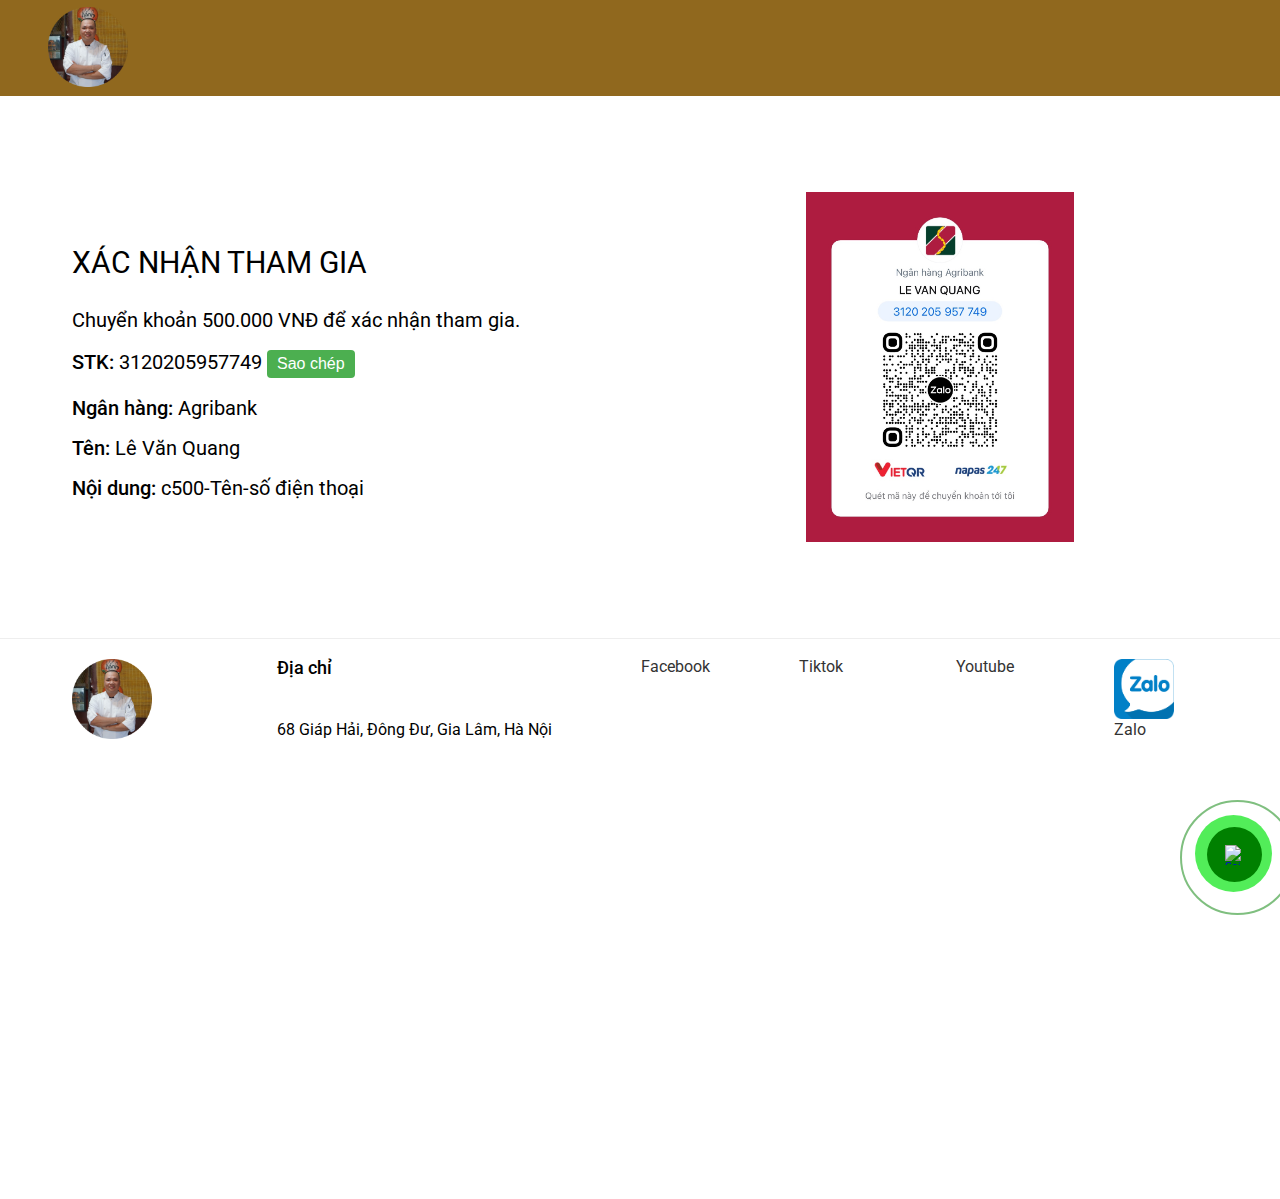
==== money.html @ f0fcfdde "first commit" ====
<!DOCTYPE html>
<html lang="en">
  <head>
    <meta charset="UTF-8" />
    <meta http-equiv="X-UA-Compatible" content="IE=edge" />
    <meta name="description" content="Dạy Phở Quang Béo" />

    <!-- Always include this line of code!!! -->
    <meta name="viewport" content="width=device-width, initial-scale=1.0" />

    <link rel="icon" href="img/logo-beo.jpg" />
    <link rel="apple-touch-icon" href="img/apple-touch-icon.png" />
    <link rel="manifest" href="manifest.webmanifest" />
    <link rel="preconnect" href="https://fonts.gstatic.com" />
    <link
      href="https://fonts.googleapis.com/css2?family=Roboto:wght@400;500;600;700&display=swap"
      rel="stylesheet"
    />

    <link rel="stylesheet" href="css/general.css" />
    <link rel="stylesheet" href="css/style.css" />
    <link rel="stylesheet" href="css/queries.css" />

    <script
      type="module"
      src="https://unpkg.com/ionicons@5.4.0/dist/ionicons/ionicons.esm.js"
    ></script>
    <script
      nomodule=""
      src="https://unpkg.com/ionicons@5.4.0/dist/ionicons/ionicons.js"
    ></script>

    <script
      defer
      src="https://unpkg.com/smoothscroll-polyfill@0.4.4/dist/smoothscroll.min.js"
    ></script>
    <script defer src="js/script.js"></script>

    <title>Dạy Phở Quang Béo</title>
    <script>
      if (window.location.pathname === "/index.html") {
        window.location.replace("/");
      }
    </script>
  </head>
  <body>
    <header class="header">
      <a href="./index.html ">
        <img class="logo" alt="Omnifood logo" src="img/logo-beo.jpg" />
      </a>

      <nav class="main-nav"></nav>

      <button class="btn-mobile-nav">
        <ion-icon class="icon-mobile-nav" name="menu-outline"></ion-icon>
        <ion-icon class="icon-mobile-nav" name="close-outline"></ion-icon>
      </button>
    </header>

    <main>
      <section class="section-how" id="how">
        <div class="container">
          <!-- <span class="subheading">How it works</span> -->
          <!-- <h2 class="heading-secondary">Tham gia nhóm Zalo</h2> -->
        </div>

        <div class="container grid grid--2-cols grid--center-v">
          <!-- STEP 01 -->
          <div class="step-text-box">
            <ul>
              <p class="step-description">XÁC NHẬN THAM GIA</p>
              <p style="font-size: 20px; margin-top: 20px; margin-bottom: 20px">
                Chuyển khoản 500.000 VNĐ để xác nhận tham gia.
              </p>
              <span style="font-size: 20px">
                <strong>STK: </strong>3120205957749
              </span>
              <button class="copy-button" onclick="copyNumber()">
                Sao chép
              </button>

              <p style="font-size: 20px; margin-top: 20px">
                <strong>Ngân hàng: </strong>Agribank
              </p>
              <p style="font-size: 20px; margin-top: 20px">
                <strong>Tên: </strong>Lê Văn Quang
              </p>
              <p style="font-size: 20px; margin-top: 20px">
                <strong>Nội dung: </strong> c500-Tên-số điện thoại
              </p>
            </ul>
          </div>

          <div class="step-img-box">
            <img
              src="./img/qrcode.jpg"
              class="step-img"
              alt="iPhone app
            preferences selection screen"
            />
          </div>
        </div>
      </section>
    </main>

    <footer class="footer">
      <!-- <p class="research">TÌM HIỂU THÊM VỀ TÔI</p> -->
      <div class="container grid grid--footer">
        <div class="logo-col">
          <a href="#" class="footer-logo">
            <img class="logo" alt="Omnifood logo" src="img/logo-beo.jpg" />
          </a>
          <p class="copyright"></p>
        </div>

        <div class="address-col">
          <p class="footer-heading">Địa chỉ</p>
          <address class="contacts">
            <p class="address">68 Giáp Hải, Đông Đư, Gia Lâm, Hà Nội</p>
            <p>
              <iframe
                src="https://www.google.com/maps/embed?pb=!1m18!1m12!1m3!1d3724.7826605747846!2d105.91107355070702!3d21.00134752100487!2m3!1f0!2f0!3f0!3m2!1i1024!2i768!4f13.1!3m3!1m2!1s0x3135aed29e7fa3db%3A0x2096e99f7d38b3fb!2zTmcuIDY4IMSQLiBHacOhcCBI4bqjaSwgxJDDtG5nIETGsCBUaMaw4bujbmcsIMSQw7RuZyBExrAsIEdpYSBMw6JtLCBIw6AgTuG7mWksIFZp4buHdCBOYW0!5e0!3m2!1svi!2s!4v1684552182256!5m2!1svi!2s"
                width="300"
                height="200"
                style="border: 0"
                allowfullscreen=""
                loading="lazy"
                referrerpolicy="no-referrer-when-downgrade"
              ></iframe>
            </p>
          </address>
        </div>

        <nav class="nav-col">
          <ul class="footer-nav">
            <li class="footer-nav-link-fb">
              <a
                class="footer-link"
                href="https://www.facebook.com/profile.php?id=100092564492890"
                ><ion-icon
                  class="social-icon-fb"
                  name="logo-facebook"
                ></ion-icon
              ></a>
              <a
                class="footer-link"
                href="https://www.facebook.com/profile.php?id=100092564492890"
                >Facebook</a
              >
            </li>
          </ul>
        </nav>

        <nav class="nav-col">
          <ul class="footer-nav">
            <li class="footer-nav-link-tt">
              <a
                class="footer-link"
                href="https://www.tiktok.com/@dayphoquangbeo"
                ><ion-icon class="social-icon-tt" name="logo-tiktok"></ion-icon
              ></a>
              <a
                class="footer-link"
                href="https://www.tiktok.com/@dayphoquangbeo"
                >Tiktok</a
              >
            </li>
          </ul>
        </nav>

        <nav class="nav-col">
          <ul class="footer-nav">
            <li class="footer-nav-link-yt">
              <a
                class="footer-link"
                href="https://www.youtube.com/channel/UC9mcPI8h4KRkciSzKOmLmoA"
                ><ion-icon class="social-icon-yt" name="logo-youtube"></ion-icon
              ></a>
              <a
                class="footer-link"
                href="https://www.youtube.com/channel/UC9mcPI8h4KRkciSzKOmLmoA"
                >Youtube
              </a>
            </li>
          </ul>
        </nav>

        <nav class="nav-col">
          <ul class="footer-nav">
            <li class="footer-nav-link-yt">
              <a class="footer-link" href="https://zalo.me/0328666822"
                ><img
                  src="./img/logos/logo-zalo.png"
                  class="social-icon-yt"
                  name="logo-zalo"
              /></a>
              <a class="footer-link" href="https://zalo.me/0328666822">Zalo </a>
            </li>
          </ul>
        </nav>
      </div>

      <div class="hotline-phone-ring-wrap">
        <div class="hotline-phone-ring">
          <div class="hotline-phone-ring-circle"></div>
          <div class="hotline-phone-ring-circle-fill"></div>
          <div class="hotline-phone-ring-img-circle">
            <a href="tel:0328666822" class="pps-btn-img">
              <img
                src="https://nguyenhung.net/wp-content/uploads/2019/05/icon-call-nh.png"
                alt="Gọi điện thoại"
                width="50"
              />
            </a>
          </div>
        </div>
      </div>
    </footer>
    <script>
      function copyNumber() {
        var numberToCopy = "3120205957749";

        // Tạo một phần tử input tạm thời để sao chép nội dung
        var tempInput = document.createElement("input");
        tempInput.setAttribute("value", numberToCopy);
        document.body.appendChild(tempInput);

        // Chọn và sao chép nội dung trong phần tử input
        tempInput.select();
        document.execCommand("copy");

        // Xóa phần tử input tạm thời
        document.body.removeChild(tempInput);

        // Thông báo cho người dùng biết số đã được sao chép
        alert("Đã sao chép số tài khoản");
      }
    </script>
  </body>
</html>
---- css/general.css ----
/*
--- 01 TYPOGRAPHY SYSTEM

- Font sizes (px)
10 / 12 / 14 / 16 / 18 / 20 / 24 / 30 / 36 / 44 / 52 / 62 / 74 / 86 / 98

- Font weights
Default: 400
Medium: 500
Semi-bold: 600
Bold: 700

- Line heights
Default: 1
Small: 1.05
Medium: 1.2
Paragraph default: 1.6
Large: 1.8

- Letter spacing
-0.5px
0.75px

--- 02 COLORS

- Primary: #950715
- Tints:
#a0202c
#68050f
#ffb600 yellow dam
#ffc800 yellow nhat

- Shades: 
#cf711f
#45260a

- Accents:
- Greys

#888
#767676 (lightest grey allowed on #fff)
#6f6f6f (lightest grey allowed on #fdf2e9)
#555
#333

--- 05 SHADOWS

0 2.4rem 4.8rem rgba(0, 0, 0, 0.075);

--- 06 BORDER-RADIUS

Default: 9px
Medium: 11px

--- 07 WHITESPACE

- Spacing system (px)
2 / 4 / 8 / 12 / 16 / 24 / 32 / 48 / 64 / 80 / 96 / 128
*/

* {
  padding: 0;
  margin: 0;
  box-sizing: border-box;
}

html {
  /* font-size: 10px; */

  /* 10px / 16px = 0.625 = 62.5% */
  /* Percentage of user's browser font-size setting */
  font-size: 62.5%;
  overflow-x: hidden;

  /* Does NOT work on Safari */
  /* scroll-behavior: smooth; */
}

body {
  font-family: "Roboto", sans-serif;
  line-height: 1;
  font-weight: 400;
  /* color: #555; */

  /* Only works if there is nothing absolutely positioned in relation to body */
  overflow-x: hidden;
}

/**************************/
/* GENRAL REUSABLE COMPONENTS */
/**************************/

.container {
  /* 1140px */
  max-width: 120rem;
  padding: 0 3.2rem;
  margin: 0 auto;
}

.grid {
  display: grid;
  column-gap: 6.4rem;
  row-gap: 9.6rem;

  /* margin-bottom: 9.6rem; */
}

/* .grid:last-child {
  margin-bottom: 0;
} */

.grid:not(:last-child) {
  margin-bottom: 9.6rem;
}

.grid--2-cols {
  grid-template-columns: repeat(2, 1fr);
}

.grid--3-cols {
  grid-template-columns: repeat(3, 1fr);
}

.grid--4-cols {
  grid-template-columns: repeat(4, 1fr);
}

/* .grid--5-cols {
  grid-template-columns: repeat(5, 1fr);
} */

.grid--center-v {
  align-items: center;
}

.heading-primary {
  font-weight: 700;
  color: #fff;
  /* color: #45260a; */
  /* color: #343a40; */
  letter-spacing: -0.5px;
}

.heading-secondary,
.heading-tertiary {
  font-weight: 700;
  color: #333;
  /* color: #45260a; */
  /* color: #343a40; */
  letter-spacing: -0.5px;
}

.heading-primary {
  font-size: 5.2rem;
  line-height: 1.05;
  margin-bottom: 3.2rem;
}

.heading-secondary {
  font-size: 4.4rem;
  line-height: 1.2;
  margin-bottom: 9.6rem;
}

.heading-tertiary {
  font-size: 3rem;
  line-height: 1.2;
  margin-bottom: 3.2rem;
}

.subheading {
  display: block;
  font-size: 1.6rem;
  font-weight: 500;
  color: #cf711f;
  text-transform: uppercase;
  margin-bottom: 1.6rem;
  letter-spacing: 0.75px;
}

.btn,
.btn:link,
.btn:visited {
  display: inline-block;

  text-decoration: none;
  font-size: 2rem;
  font-weight: 600;
  padding: 1.6rem 3.2rem;
  border-radius: 9px;

  /* Only necessary for .btn */
  border: none;
  cursor: pointer;
  font-family: inherit;

  /* Put transition on original "state" */
  /* transition: background-color 0.3s; */
  transition: all 0.3s;
}

.btn--full:link,
.btn--full:visited {
  background-color: #ffb600;
  color: #fff;
}

.btn--full:hover,
.btn--full:active {
  background-color: #ffc800;
}

.btn--outline:link,
.btn--outline:visited {
  background-color: #fff;
  color: #555;
}

.btn--outline:hover,
.btn--outline:active {
  background-color: #fdf2e9;

  /* border: 3px solid #fff; */

  /* Trick to add border inside */
  box-shadow: inset 0 0 0 3px #fff;
}

.btn--form {
  background-color: #ffb600;
  color: #fdf2e9;
  align-self: end;
  padding: 1.2rem;
}

.btn--form:hover {
  background-color: #ffc800;
  color: #333;
}

.link:link,
.link:visited {
  display: inline-block;
  color: #e67e22;
  text-decoration: none;
  border-bottom: 1px solid currentColor;
  padding-bottom: 2px;
  transition: all 0.3s;
}

.link:hover,
.link:active {
  color: #cf711f;
  border-bottom: 1px solid transparent;
}

.list {
  list-style: none;
  display: flex;
  flex-direction: column;
  gap: 1.6rem;
}

.list-item {
  font-size: 1.8rem;
  display: flex;
  align-items: center;
  gap: 1.6rem;
  line-height: 1.2;
}

.list-icon {
  width: 3rem;
  height: 3rem;
  color: #e67e22;
}

*:focus {
  outline: none;
  /* outline: 4px dotted #e67e22; */
  /* outline-offset: 8px; */
  box-shadow: 0 0 0 0.8rem rgba(230, 125, 34, 0.5);
}

/* HELPER/SETTINGS CLASSES */
.margin-right-sm {
  margin-right: 1.6rem !important;
}

.margin-bottom-md {
  margin-bottom: 4.8rem !important;
}

.center-text {
  text-align: center;
}

strong {
  font-weight: 500;
}
---- css/style.css ----
/**************************/
/* HEADER */
/**************************/

.header {
  display: flex;
  justify-content: space-between;
  align-items: center;
  background-color: #90681e;

  /* Because we want header to be sticky later */
  height: 9.6rem;
  padding: 0 4.8rem;
  position: relative;
}

.logo {
  grid-area: icon;
  height: 8rem;
}

/**************************/
/* NAVIGATION */
/**************************/

.main-nav-list {
  list-style: none;
  display: flex;
  align-items: center;
  gap: 4.8rem;
}

.main-nav-link:link,
.main-nav-link:visited {
  display: inline-block;
  text-decoration: none;
  color: #fff;
  font-weight: 500;
  font-size: 1.8rem;
  transition: all 0.3s;
}

.main-nav-link:hover,
.main-nav-link:active {
  color: #ffb600;
}

.main-nav-link.nav-cta:link,
.main-nav-link.nav-cta:visited {
  padding: 1.2rem 2.4rem;
  border-radius: 9px;
  color: #fff;
}

/* MOBILE */
.btn-mobile-nav {
  border: none;
  background: none;
  cursor: pointer;

  display: none;
}

.icon-mobile-nav {
  height: 4.8rem;
  width: 4.8rem;
  color: #333;
}

.icon-mobile-nav[name="close-outline"] {
  display: none;
}

/* STICKY NAVIGATION */
.sticky .header {
  position: fixed;
  top: 0;
  bottom: 0;
  width: 100%;
  height: 8rem;
  padding-top: 0;
  padding-bottom: 0;
  background-color: #856017;
  z-index: 999;
  box-shadow: 0 1.2rem 3.2rem rgba(0, 0, 0, 0.03);
}

.sticky .section-hero {
  margin-top: 9.6rem;
}

/**************************/
/* HERO SECTION */
/**************************/

.section-hero {
  background-color: #856017;
  padding: 4.8rem 0 9.6rem 0;
}

.hero {
  max-width: 130rem;
  margin: 0 auto;
  padding: 0 3.2rem;
  display: grid;
  grid-template-columns: 1fr 1fr;
  gap: 9.6rem;
  align-items: center;
}

.hero-description {
  font-size: 2rem;
  line-height: 1.6;
  margin-bottom: 4.8rem;
}

.hero-description-fix {
  font-size: 2rem;
  line-height: 1.6;
  margin-bottom: 4.8rem;
  color: #fff;
}

.hero-img {
  width: 100%;
}

.delivered-meals {
  display: flex;
  align-items: center;
  gap: 1.6rem;
  margin-top: 8rem;
}

.delivered-imgs {
  display: flex;
}

.delivered-imgs img {
  height: 4.8rem;
  width: 4.8rem;
  border-radius: 50%;
  margin-right: -1.6rem;
  border: 3px solid #fdf2e9;
}

.delivered-imgs img:last-child {
  margin: 0;
}

.delivered-text {
  font-size: 1.8rem;
  font-weight: 600;
}

.delivered-text span {
  color: #cf711f;
  font-weight: 700;
}

/**************************/
/* FEATURED IN SECTION */
/**************************/

.section-featured {
  padding: 4.8rem 0 3.2rem 0;
}

.heading-featured-in {
  font-size: 1.4rem;
  text-transform: uppercase;
  letter-spacing: 0.75px;
  font-weight: 500;
  text-align: center;
  margin-bottom: 2.4rem;
  color: #888;
}

.logos {
  display: flex;
  justify-content: space-around;
}

.logos img {
  height: 3.2rem;
  filter: brightness(0);
  opacity: 50%;
}

/**************************/
/* HOW IT WORKS SECTION */
/**************************/

.section-how {
  padding: 9.6rem 0;
}

.step-number {
  font-size: 8.6rem;
  font-weight: 600;
  color: #ddd;
  margin-bottom: 1.2rem;
}

.step-description {
  font-size: 3rem;
  line-height: 1.8;
}

.description-secondary {
  margin-bottom: 10rem;
}

.step-img-box {
  position: relative;

  display: flex;
  align-items: center;
  justify-content: center;
}

/* .step-img-box::before,
.step-img-box::after {
  content: "";
  display: block;
  border-radius: 50%;
  position: absolute;
  top: 50%;
  left: 50%;
  transform: translate(-50%, -50%);
} */

.step-img-box::after {
  width: 45%;
  padding-bottom: 45%;
  background-color: #fae5d3;
}

.step-img {
  width: 50%;
  z-index: 10;
}

/**************************/
/* MEALS SECTION */
/**************************/

.section-meals {
  padding: 9.6rem 0;
}

.meal {
  box-shadow: 0 2.4rem 4.8rem rgba(0, 0, 0, 0.075);
  border-radius: 11px;
  overflow: hidden;
  transition: all 0.4s;
}

.meal:hover {
  transform: translateY(-1.2rem);
  box-shadow: 0 3.2rem 6.4rem rgba(0, 0, 0, 0.06);
}

.meal-content {
  padding: 3.2rem 4.8rem 4.8rem 4.8rem;
}

.meal-tags {
  margin-bottom: 1.2rem;
  display: flex;
  gap: 0.4rem;
}

.tag {
  display: inline-block;
  padding: 0.4rem 0.8rem;
  font-size: 1.2rem;
  text-transform: uppercase;
  color: #333;
  border-radius: 100px;
  font-weight: 600;
}

.tag--vegetarian {
  background-color: #51cf66;
}
.tag--vegan {
  background-color: #94d82d;
}
.tag--paleo {
  background-color: #ffd43b;
}

.meal-title {
  font-size: 2.4rem;
  color: #333;
  font-weight: 600;
  margin-bottom: 3.2rem;
}

.meal-attributes {
  list-style: none;
  display: flex;
  flex-direction: column;
  gap: 2rem;
}

.meal-attribute {
  font-size: 1.8rem;
  display: flex;
  align-items: center;
  gap: 1.6rem;
}

.meal-icon {
  height: 2.4rem;
  width: 2.4rem;
  color: #e67e22;
}

.meal-img {
  width: 100%;
}

.all-recipes {
  text-align: center;
  font-size: 1.8rem;
}

/**************************/
/* TESTIMONIALS SECTION */
/**************************/

.section-testimonials {
  background-color: #fdf2e9;
  display: grid;
  grid-template-columns: 55fr 45fr;
  align-items: center;
}

.testimonials-container {
  padding: 9.6rem;
}

.testimonials {
  display: grid;
  grid-template-columns: 1fr 1fr;
  row-gap: 4.8rem;
  column-gap: 8rem;
}

.testimonial-img {
  width: 6.4rem;
  border-radius: 50%;
  margin-bottom: 1.2rem;
}

.testimonial-text {
  font-size: 1.8rem;
  line-height: 1.8;
  margin-bottom: 1.6rem;
}

.testimonial-name {
  font-size: 1.6rem;
  color: #6f6f6f;
}

.gallery {
  display: grid;
  grid-template-columns: repeat(3, 1fr);
  gap: 1.6rem;
  padding: 1.6rem;
}

.gallery-item {
  overflow: hidden;
}

.gallery-item img {
  display: block;
  width: 100%;
  transition: all 0.4s;
}

.gallery-item img:hover {
  transform: scale(1.1);
}

/**************************/
/* MEALS SECTION */
/**************************/

.section-pricing {
  padding: 9.6rem 0;
}

.pricing-plan {
  border-radius: 11px;

  width: 75%;
}

.pricing-plan--starter {
  justify-self: end;
  border: 2px solid #fdf2e9;
  padding: 4.6rem;
}

.pricing-plan--complete {
  background-color: #fdf2e9;
  padding: 4.8rem;
  position: relative;
  overflow: hidden;
}

.pricing-plan--complete::after {
  content: "Best value";
  position: absolute;
  top: 6%;
  right: -18%;

  text-transform: uppercase;
  font-size: 1.4rem;
  font-weight: 700;
  color: #333;
  background-color: #ffd43b;
  padding: 0.8rem 8rem;
  transform: rotate(45deg);
}

.plan-header {
  text-align: center;
  margin-bottom: 4.8rem;
}

.plan-name {
  color: #cf711f;
  font-weight: 600;
  font-size: 2rem;
  text-transform: uppercase;
  letter-spacing: 0.75;
  margin-bottom: 3.2rem;
}

.plan-price {
  font-size: 6.2rem;
  font-weight: 600;
  color: #333;
  margin-bottom: 1.6rem;
}

.plan-price span {
  font-size: 3rem;
  font-weight: 500;
  margin-right: 0.8rem;
}

.plan-text {
  font-size: 1.6rem;
  line-height: 1.6;
  color: #6f6f6f;
}

.plan-sing-up {
  text-align: center;
  margin-top: 4.8rem;
}

.plan-details {
  font-size: 1.6rem;
  line-height: 1.6;
  text-align: center;
}

.feature-icon {
  color: #e67e22;
  height: 3.2rem;
  width: 3.2rem;
  background-color: #fdf2e9;
  margin-bottom: 3.2rem;
  padding: 1.6rem;
  border-radius: 50%;
}

.feature-title {
  font-size: 2.4rem;
  color: #333;
  font-weight: 700;
  margin-bottom: 1.6rem;
}

.feature-text {
  font-size: 1.8rem;
  line-height: 1.8;
}

/**************************/
/* CTA SECTION */
/**************************/

.section-cta {
  /* top / right / bottom / left */
  /* padding: 9.6rem 0 12.8rem 0; */

  /* top / horizontal / left */
  padding: 4.8rem 0rem 4.8rem 0rem;
}

.cta {
  display: grid;
  /* 2/3 = 66.6% + 1/3 = 33.3% */
  grid-template-columns: 2fr 1fr;
  /* background-color: #e67e22; */
  box-shadow: 0 2.4rem 4.8rem rgba(0, 0, 0, 0.15);
  border-radius: 11px;

  background-image: linear-gradient(to right bottom, #90681e, #90681e);
  overflow: hidden;
}

.cta-text-box {
  padding: 4.8rem 6.4rem 6.4rem 6.4rem;
}

.cta .heading-secondary {
  /* color: #45260a; */
  color: #ffffff;
  margin-bottom: 3.2rem;
}

.cta-text {
  font-size: 1.8rem;
  line-height: 1.8;
  margin-bottom: 4.8rem;
}

.cta-img-box {
  background-image: url("../img/quangbeo01\ \(1\).jpg");
  background-size: cover;
  /* background-position: center; */
  background-position: center;
}

.cta-form {
  display: grid;
  grid-template-columns: 1fr 1fr;
  column-gap: 3.2rem;
  row-gap: 2.4rem;
}

.cta-form label {
  color: #fff;
  display: block;
  font-size: 1.6rem;
  font-weight: 500;
  margin-bottom: 1.2rem;
}

.cta-form input,
.cta-form select {
  width: 100%;
  padding: 1.2rem;
  font-size: 1.8rem;
  font-family: inherit;
  color: inherit;
  border: none;
  background-color: #fdf2e9;
  border-radius: 9px;
  box-shadow: 0 1px 2px rgba(0, 0, 0, 0.1);
}

.cta-form input::placeholder {
  color: #aaa;
}

.cta *:focus {
  outline: none;
  box-shadow: 0 0 0 0.8rem rgba(253, 242, 233, 0.5);
}

/**************************/
/* FOOTER */
/**************************/

.footer {
  padding: 2rem 0 12.8rem 0;
  border-top: 1px solid #eee;
}

.grid--footer {
  grid-template-columns: 1.5fr 1.5fr 1fr 1fr 1fr 1fr;
}

.logo-col {
  display: flex;
  flex-direction: column;
}

.footer-logo {
  display: block;
  margin-bottom: 3.2rem;
}

.social-links {
  list-style: none;
  display: flex;
  gap: 2.4rem;
}

.social-icon-tt {
  height: 6rem;
  width: 6rem;
  color: #000;
}

.social-icon-yt {
  height: 6rem;
  width: 6rem;
  color: #ff0000;
}

.social-icon-fb {
  height: 6rem;
  width: 6rem;
  color: #0d8af0;
}

.social-icon-phone {
  height: 6rem;
  width: 6rem;
  color: green;
}

.copyright {
  font-size: 1.4rem;
  line-height: 1.6;
  color: #767676;
  margin-top: auto;
}

.footer-heading {
  font-size: 1.8rem;
  font-weight: 500;
  margin-bottom: 4rem;
}

.contacts {
  font-style: normal;
  font-size: 1.6rem;
  line-height: 1.6;
}

.address {
  margin-bottom: 2.4rem;
}

.footer-nav {
  list-style: none;
  display: flex;
  flex-direction: column;
  gap: 2.4rem;
}

.footer-nav-link-fb,
.footer-nav-link-tt,
.footer-nav-link-yt {
  display: flex;
  flex-direction: column;
}

.footer-link:link,
.footer-link:visited {
  text-decoration: none;
  font-size: 1.6rem;
  color: #333;
  transition: all 0.3s;
}

.footer-link-fb:link,
.footer-link-fb:visited {
  text-decoration: none;
  font-size: 1.6rem;
  color: #0d8af0;
  transition: all 0.3s;
}

.footer-link:hover,
.footer-link:active {
  color: #555;
}

.research {
  text-align: right;
  margin-right: 20%;
  font-size: 3rem;
  margin-bottom: 2rem;
  color: #333;
}

.hotline-phone-ring-wrap {
  position: fixed;
  bottom: 0;
  right: 0;
  z-index: 999999;
}
.hotline-phone-ring {
  position: relative;
  visibility: visible;
  background-color: transparent;
  width: 110px;
  height: 110px;
  cursor: pointer;
  z-index: 11;
  -webkit-backface-visibility: hidden;
  -webkit-transform: translateZ(0);
  transition: visibility 0.5s;
  left: 0;
  bottom: 0;
  display: block;
}
.hotline-phone-ring-circle {
  width: 115px;
  height: 115px;
  top: 10px;
  left: 10px;
  position: absolute;
  background-color: transparent;
  border-radius: 100%;
  border: 2px solid green;
  -webkit-animation: phonering-alo-circle-anim 1.2s infinite ease-in-out;
  animation: phonering-alo-circle-anim 1.2s infinite ease-in-out;
  transition: all 0.5s;
  -webkit-transform-origin: 50% 50%;
  -ms-transform-origin: 50% 50%;
  transform-origin: 50% 50%;
  opacity: 0.5;
}
.hotline-phone-ring-circle-fill {
  width: 77px;
  height: 77px;
  top: 25px;
  left: 25px;
  position: absolute;
  background-color: rgba(8, 230, 19, 0.7);
  border-radius: 100%;
  border: 2px solid transparent;
  -webkit-animation: phonering-alo-circle-fill-anim 2.3s infinite ease-in-out;
  animation: phonering-alo-circle-fill-anim 2.3s infinite ease-in-out;
  transition: all 0.5s;
  -webkit-transform-origin: 50% 50%;
  -ms-transform-origin: 50% 50%;
  transform-origin: 50% 50%;
}
.hotline-phone-ring-img-circle {
  background-color: green;
  width: 55px;
  height: 55px;
  top: 37px;
  left: 37px;
  position: absolute;
  background-size: 20px;
  border-radius: 100%;
  border: 2px solid transparent;
  -webkit-animation: phonering-alo-circle-img-anim 1s infinite ease-in-out;
  animation: phonering-alo-circle-img-anim 1s infinite ease-in-out;
  -webkit-transform-origin: 50% 50%;
  -ms-transform-origin: 50% 50%;
  transform-origin: 50% 50%;
  display: -webkit-box;
  display: -webkit-flex;
  display: -ms-flexbox;
  display: flex;
  align-items: center;
  justify-content: center;
}
.hotline-phone-ring-img-circle .pps-btn-img {
  display: -webkit-box;
  display: -webkit-flex;
  display: -ms-flexbox;
  display: flex;
}
.hotline-phone-ring-img-circle .pps-btn-img img {
  width: 20px;
  height: 20px;
}
.hotline-bar {
  position: absolute;
  background: rgba(230, 8, 8, 0.75);
  height: 40px;
  width: 180px;
  line-height: 40px;
  border-radius: 3px;
  padding: 0 10px;
  background-size: 100%;
  cursor: pointer;
  transition: all 0.8s;
  -webkit-transition: all 0.8s;
  z-index: 9;
  box-shadow: 0 14px 28px rgba(0, 0, 0, 0.25), 0 10px 10px rgba(0, 0, 0, 0.1);
  border-radius: 50px !important;
  /* width: 175px !important; */
  left: 33px;
  bottom: 37px;
}
.hotline-bar > a {
  color: #fff;
  text-decoration: none;
  font-size: 15px;
  font-weight: bold;
  text-indent: 50px;
  display: block;
  letter-spacing: 1px;
  line-height: 40px;
  font-family: Arial;
}
.hotline-bar > a:hover,
.hotline-bar > a:active {
  color: #fff;
}
@-webkit-keyframes phonering-alo-circle-anim {
  0% {
    -webkit-transform: rotate(0) scale(0.5) skew(1deg);
    -webkit-opacity: 0.1;
  }
  30% {
    -webkit-transform: rotate(0) scale(0.7) skew(1deg);
    -webkit-opacity: 0.5;
  }
  100% {
    -webkit-transform: rotate(0) scale(1) skew(1deg);
    -webkit-opacity: 0.1;
  }
}
@-webkit-keyframes phonering-alo-circle-fill-anim {
  0% {
    -webkit-transform: rotate(0) scale(0.7) skew(1deg);
    opacity: 0.6;
  }
  50% {
    -webkit-transform: rotate(0) scale(1) skew(1deg);
    opacity: 0.6;
  }
  100% {
    -webkit-transform: rotate(0) scale(0.7) skew(1deg);
    opacity: 0.6;
  }
}
@-webkit-keyframes phonering-alo-circle-img-anim {
  0% {
    -webkit-transform: rotate(0) scale(1) skew(1deg);
  }
  10% {
    -webkit-transform: rotate(-25deg) scale(1) skew(1deg);
  }
  20% {
    -webkit-transform: rotate(25deg) scale(1) skew(1deg);
  }
  30% {
    -webkit-transform: rotate(-25deg) scale(1) skew(1deg);
  }
  40% {
    -webkit-transform: rotate(25deg) scale(1) skew(1deg);
  }
  50% {
    -webkit-transform: rotate(0) scale(1) skew(1deg);
  }
  100% {
    -webkit-transform: rotate(0) scale(1) skew(1deg);
  }
}
@media (max-width: 768px) {
  .hotline-bar {
    display: none;
  }
}

#loading-overlay {
  position: fixed;
  top: 0;
  left: 0;
  width: 100%;
  height: 100%;
  background-color: rgba(255, 255, 255, 0.8);
  z-index: 9999;
  display: flex;
  justify-content: center;
  align-items: center;
  visibility: hidden;
  opacity: 0;
  transition: visibility 0s, opacity 0.5s ease-in-out;
}

.loader {
  border: 4px solid #f3f3f3;
  border-top: 4px solid #3498db;
  border-radius: 50%;
  width: 40px;
  height: 40px;
  animation: spin 1s linear infinite;
}

@keyframes spin {
  0% {
    transform: rotate(0deg);
  }
  100% {
    transform: rotate(360deg);
  }
}

.copy-button {
  padding: 5px 10px;
  background-color: #4caf50;
  color: #fff;
  border: none;
  border-radius: 4px;
  cursor: pointer;
  font-size: 16px;
}

.copy-button:hover {
  background-color: #45a049;
}
---- css/queries.css ----
/* rem and em do NOT depend on html font-size in media queries! Instead, 1rem = 1em = 16px */

/**************************/
/* BELOW 1344px (Smaller desktops) */
/**************************/

@media (max-width: 84em) {
  .hero {
    max-width: 120rem;
  }

  .heading-primary {
    font-size: 4.4rem;
  }

  .gallery {
    grid-template-columns: repeat(2, 1fr);
  }
}

/**************************/
/* BELOW 1200px (Landscape Tablets) */
/**************************/

@media (max-width: 75em) {
  html {
    /* 9px / 16px  */
    font-size: 56.25%;
  }

  .grid {
    column-gap: 4.8rem;
    row-gap: 6.4rem;
  }

  .heading-secondary {
    font-size: 3.6rem;
  }

  .heading-tertiary {
    font-size: 2.4rem;
  }

  .header {
    padding: 0 3.2rem;
  }

  .main-nav-list {
    gap: 3.2rem;
  }

  .hero {
    gap: 4.8rem;
  }

  .testimonials-container {
    padding: 9.6rem 3.2rem;
  }
}

/**************************/
/* BELOW 944px (Tablets) */
/**************************/

@media (max-width: 59em) {
  html {
    /* 8px / 16px = 0.5 = 50% */
    font-size: 50%;
  }

  .hero {
    grid-template-columns: 1fr;
    padding: 0 8rem;
    gap: 6.4rem;
  }

  .hero-text-box,
  .hero-img-box {
    text-align: center;
  }

  .hero-img {
    width: 60%;
  }

  .delivered-meals {
    justify-content: center;
    margin-top: 3.2rem;
  }

  .logos img {
    height: 2.4rem;
  }

  .step-number {
    font-size: 7.4rem;
  }

  .meal-content {
    padding: 2.4rem 3.2rem 3.2rem 3.2rem;
  }

  .section-testimonials {
    grid-template-columns: 1fr;
  }

  .gallery {
    grid-template-columns: repeat(6, 1fr);
  }

  .cta {
    /* 3/5 = 60% + 2/5 = 40% */
    grid-template-columns: 3fr 2fr;
  }

  .cta-form {
    grid-template-columns: 1fr;
  }

  .btn--form {
    margin-top: 1.2rem;
  }

  /* MOBILE NAVIGATION */
  .btn-mobile-nav {
    display: block;
    z-index: 9999;
  }

  .main-nav {
    background-color: rgba(255, 255, 255, 0.9);
    -webkit-backdrop-filter: blur(5px);
    backdrop-filter: blur(10px);
    position: absolute;
    top: 0;
    left: 0;
    width: 100%;
    height: 100vh;
    transform: translateX(100%);

    display: flex;
    align-items: center;
    justify-content: center;
    transition: all 0.5s ease-in;

    /* Hide navigation */
    /* Allows NO transitions at all */
    /* display: none; */

    /* 1) Hide it visually */
    opacity: 0;

    /* 2) Make it unaccessible to mouse and keyboard */
    pointer-events: none;

    /* 3) Hide it from screen readers */
    visibility: hidden;
  }

  .nav-open .main-nav {
    opacity: 1;
    pointer-events: auto;
    visibility: visible;
    transform: translateX(0);
    z-index: 1;
  }

  .nav-open .icon-mobile-nav[name="close-outline"] {
    display: block;
  }

  .nav-open .icon-mobile-nav[name="menu-outline"] {
    display: none;
  }

  .main-nav-list {
    flex-direction: column;
    gap: 4.8rem;
  }

  .main-nav-link:link,
  .main-nav-link:visited {
    font-size: 3rem;
    color: #333;
  }
}

/**************************/
/* BELOW 704px (Smaller tablets) */
/**************************/

@media (max-width: 44em) {
  .grid--3-cols,
  .grid--4-cols {
    grid-template-columns: repeat(2, 1fr);
  }

  .diets {
    grid-column: 1 / -1;
    justify-self: center;
  }

  .heading-secondary {
    margin-bottom: 4.8rem;
  }

  .pricing-plan {
    width: 100%;
  }

  .grid--footer {
    grid-template-columns: repeat(8, 1fr);
  }

  .logo-col,
  .address-col {
    grid-column: span 3;
  }

  .nav-col {
    grid-row: 1;
    grid-column: span 2;
    margin-bottom: 3.2rem;
  }
}

/**************************/
/* BELOW 544px (Phones) */
/**************************/

@media (max-width: 34em) {
  .grid {
    row-gap: 4.8rem;
  }

  .grid--2-cols,
  .grid--3-cols,
  .grid--4-cols {
    grid-template-columns: 1fr;
  }

  .btn,
  .btn:link,
  .btn:visited {
    padding: 2.4rem 1.6rem;
  }

  .section-hero {
    padding: 2.4rem 0 6.4rem 0;
  }

  .hero {
    padding: 0 3.2rem;
  }

  .hero-img {
    width: 80%;
  }

  .logos img {
    height: 1.2rem;
  }

  .step-img-box:nth-child(2) {
    grid-row: 1;
  }

  .step-img-box:nth-child(6) {
    grid-row: 5;
  }

  .step-img-box {
    transform: translateY(2.4rem);
  }

  .testimonials {
    grid-template-columns: 1fr;
  }

  .gallery {
    grid-template-columns: repeat(4, 1fr);
    gap: 1.2rem;
  }

  .cta {
    grid-template-columns: 1fr;
  }

  .cta-text-box {
    padding: 3.2rem;
  }

  .cta-img-box {
    height: 32rem;
    grid-row: 1;
  }
}

/* 
- Font sizes (px)
10 / 12 / 14 / 16 / 18 / 20 / 24 / 30 / 36 / 44 / 52 / 62 / 74 / 86 / 98

- Spacing system (px)
2 / 4 / 8 / 12 / 16 / 24 / 32 / 48 / 64 / 80 / 96 / 128
*/

/**************************/
/* Fixing Safari flexbox gap */
/**************************/

.no-flexbox-gap .main-nav-list li:not(:last-child) {
  margin-right: 4.8rem;
}

.no-flexbox-gap .list-item:not(:last-child) {
  margin-bottom: 1.6rem;
}

.no-flexbox-gap .list-icon:not(:last-child) {
  margin-right: 1.6rem;
}

.no-flexbox-gap .delivered-faces {
  margin-right: 1.6rem;
}

.no-flexbox-gap .meal-attribute:not(:last-child) {
  margin-bottom: 2rem;
}

.no-flexbox-gap .meal-icon {
  margin-right: 1.6rem;
}

.no-flexbox-gap .footer-row div:not(:last-child) {
  margin-right: 6.4rem;
}

.no-flexbox-gap .social-links li:not(:last-child) {
  margin-right: 2.4rem;
}

.no-flexbox-gap .footer-nav li:not(:last-child) {
  margin-bottom: 2.4rem;
}

@media (max-width: 75em) {
  .no-flexbox-gap .main-nav-list li:not(:last-child) {
    margin-right: 3.2rem;
  }
}

@media (max-width: 59em) {
  .no-flexbox-gap .main-nav-list li:not(:last-child) {
    margin-right: 0;
    margin-bottom: 4.8rem;
  }
}
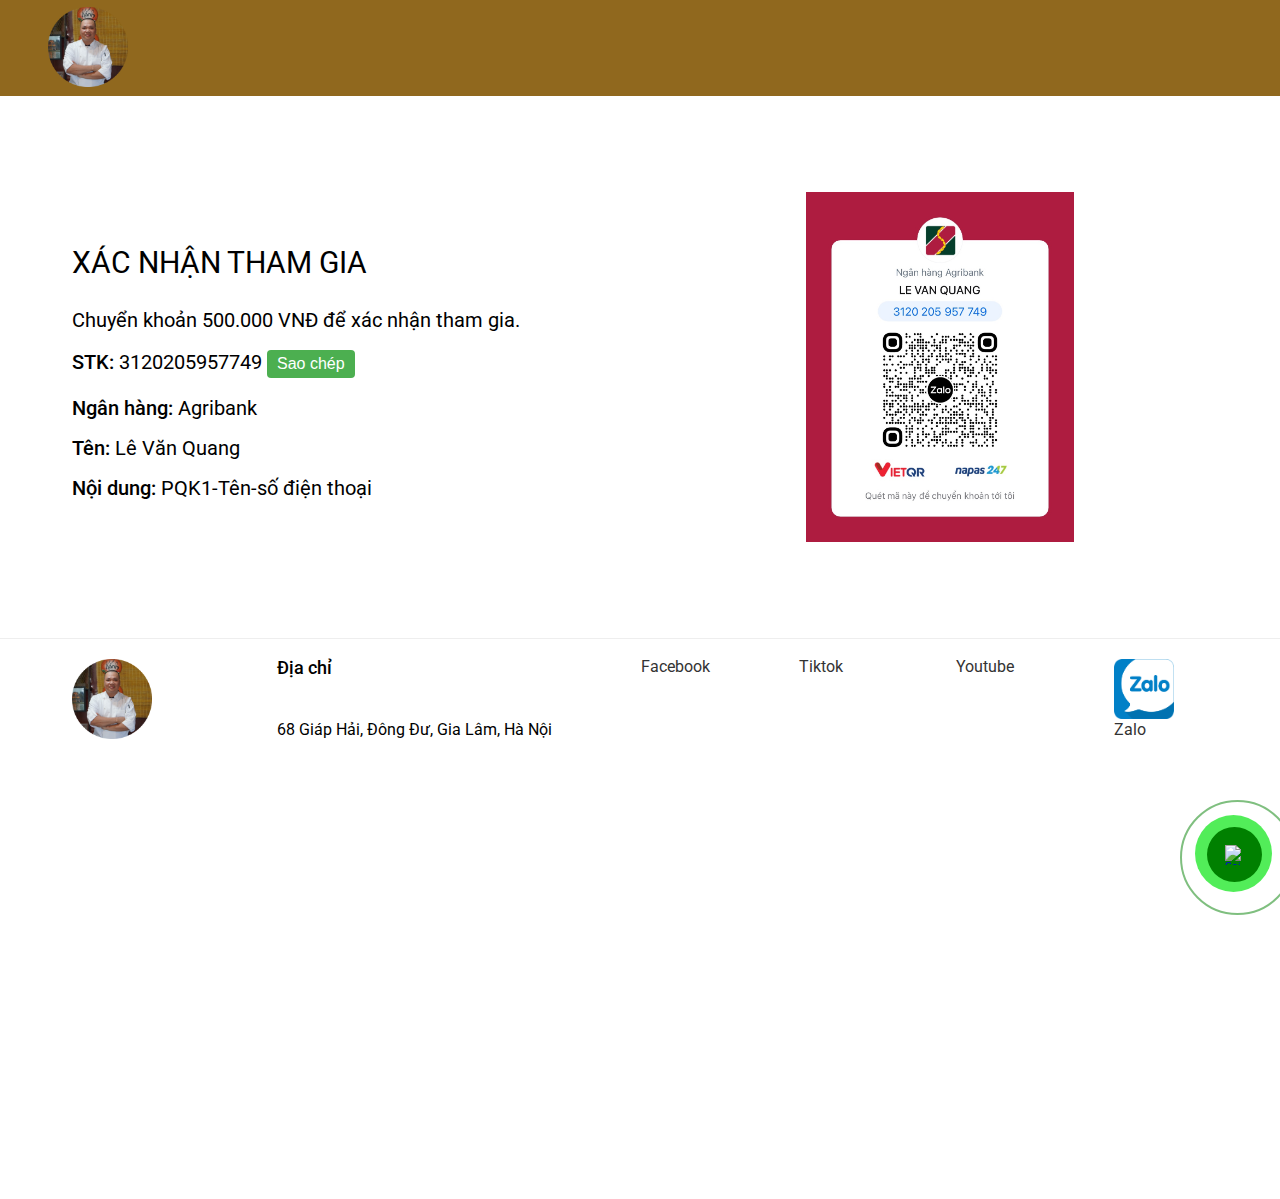
==== commit baf8ab59: "update" ====
--- a/money.html
+++ b/money.html
@@ -86,7 +86,7 @@
                 <strong>Tên: </strong>Lê Văn Quang
               </p>
               <p style="font-size: 20px; margin-top: 20px">
-                <strong>Nội dung: </strong> c500-Tên-số điện thoại
+                <strong>Nội dung: </strong> PQK1-Tên-số điện thoại
               </p>
             </ul>
           </div>
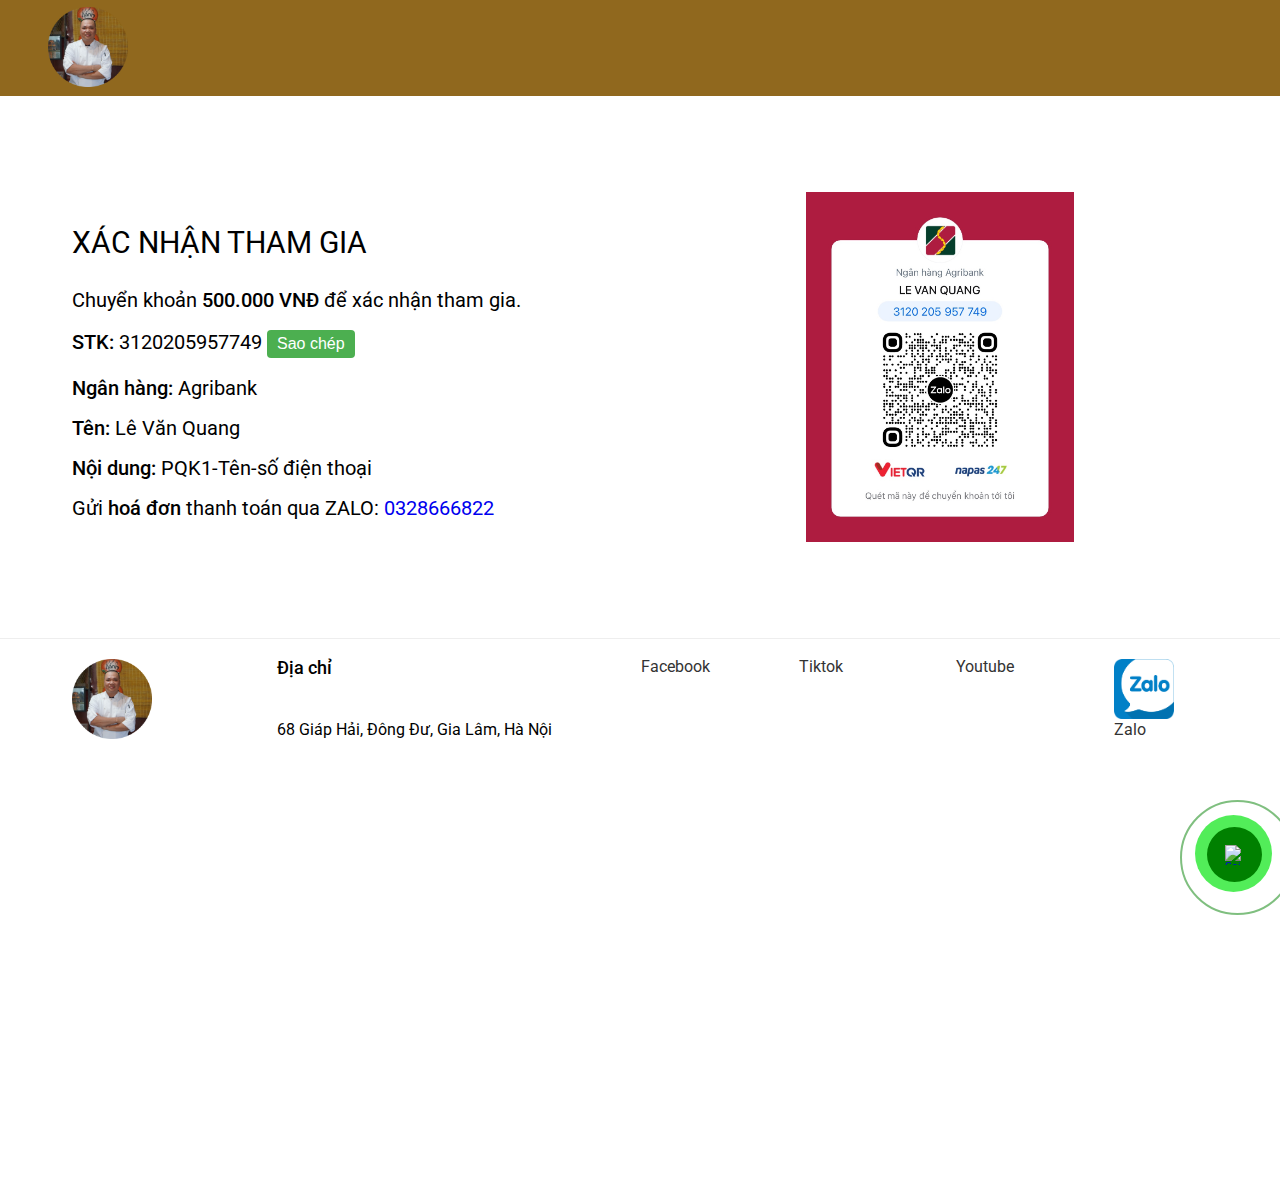
==== commit 64610b69: "update" ====
--- a/money.html
+++ b/money.html
@@ -70,7 +70,7 @@
             <ul>
               <p class="step-description">XÁC NHẬN THAM GIA</p>
               <p style="font-size: 20px; margin-top: 20px; margin-bottom: 20px">
-                Chuyển khoản 500.000 VNĐ để xác nhận tham gia.
+                Chuyển khoản <strong>500.000 VNĐ</strong> để xác nhận tham gia.
               </p>
               <span style="font-size: 20px">
                 <strong>STK: </strong>3120205957749
@@ -87,6 +87,14 @@
               </p>
               <p style="font-size: 20px; margin-top: 20px">
                 <strong>Nội dung: </strong> PQK1-Tên-số điện thoại
+              </p>
+              <p style="font-size: 20px; margin-top: 20px">
+                Gửi <strong>hoá đơn</strong> thanh toán qua ZALO:
+                <a
+                  style="text-decoration: none"
+                  href="https://zalo.me/0328666822"
+                  >0328666822
+                </a>
               </p>
             </ul>
           </div>
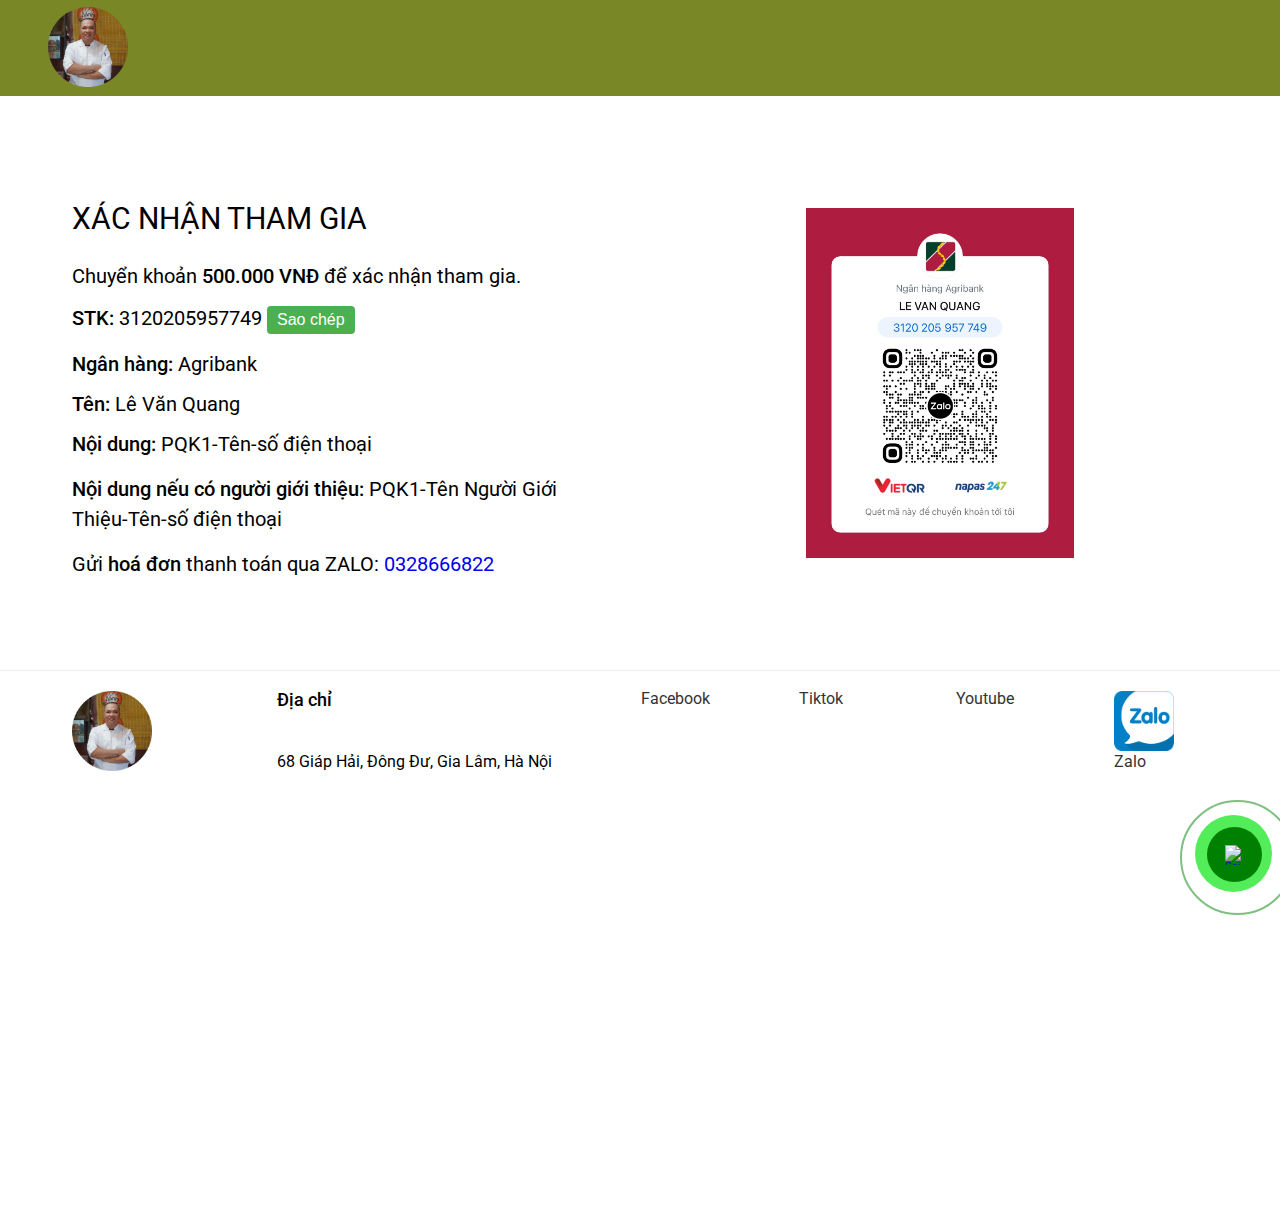
==== commit 624cceae: "update" ====
--- a/money.html
+++ b/money.html
@@ -87,6 +87,10 @@
               </p>
               <p style="font-size: 20px; margin-top: 20px">
                 <strong>Nội dung: </strong> PQK1-Tên-số điện thoại
+              </p>
+              <p style="font-size: 20px; margin-top: 20px; line-height: 30px">
+                <strong>Nội dung nếu có người giới thiệu: </strong> PQK1-Tên
+                Người Giới Thiệu-Tên-số điện thoại
               </p>
               <p style="font-size: 20px; margin-top: 20px">
                 Gửi <strong>hoá đơn</strong> thanh toán qua ZALO:
--- a/css/style.css
+++ b/css/style.css
@@ -6,7 +6,7 @@
   display: flex;
   justify-content: space-between;
   align-items: center;
-  background-color: #90681e;
+  background-color: #7a8727;
 
   /* Because we want header to be sticky later */
   height: 9.6rem;
@@ -80,7 +80,7 @@
   height: 8rem;
   padding-top: 0;
   padding-bottom: 0;
-  background-color: #856017;
+  background-color: #32ad05;
   z-index: 999;
   box-shadow: 0 1.2rem 3.2rem rgba(0, 0, 0, 0.03);
 }
@@ -94,7 +94,7 @@
 /**************************/
 
 .section-hero {
-  background-color: #856017;
+  background-color: #32ad05;
   padding: 4.8rem 0 9.6rem 0;
 }
 
@@ -515,7 +515,7 @@
   box-shadow: 0 2.4rem 4.8rem rgba(0, 0, 0, 0.15);
   border-radius: 11px;
 
-  background-image: linear-gradient(to right bottom, #90681e, #90681e);
+  background-image: linear-gradient(to right bottom, #7a8727, #7a8727);
   overflow: hidden;
 }
 
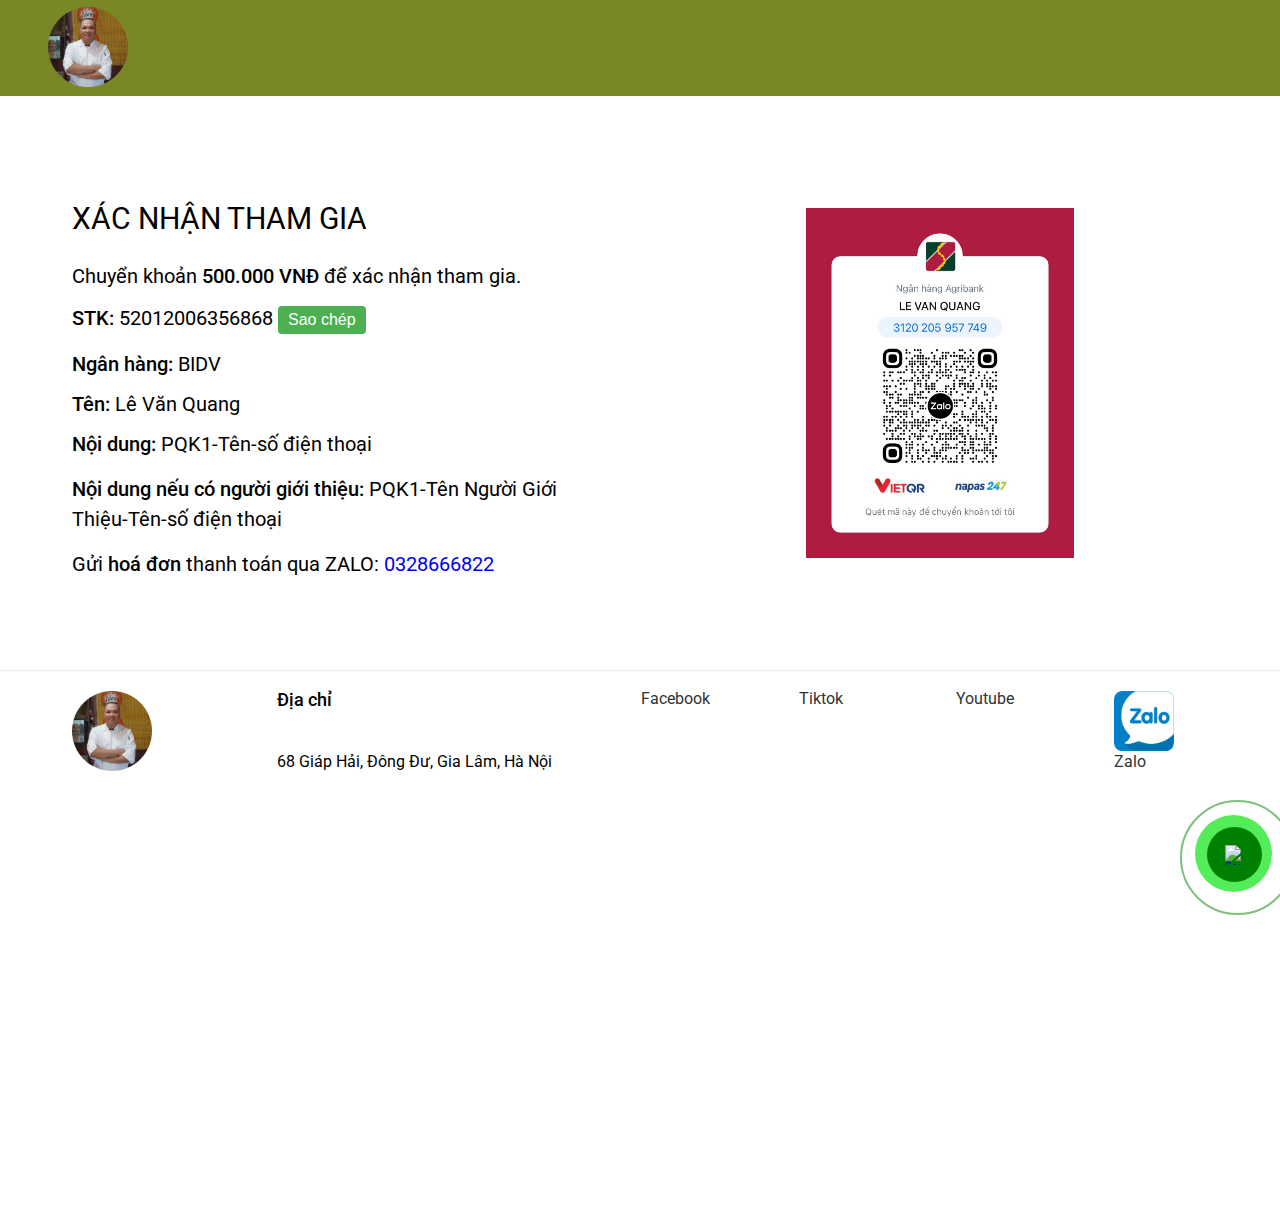
==== commit 914f882a: "Update money.html" ====
--- a/money.html
+++ b/money.html
@@ -73,14 +73,14 @@
                 Chuyển khoản <strong>500.000 VNĐ</strong> để xác nhận tham gia.
               </p>
               <span style="font-size: 20px">
-                <strong>STK: </strong>3120205957749
+                <strong>STK: </strong>52012006356868
               </span>
               <button class="copy-button" onclick="copyNumber()">
                 Sao chép
               </button>
 
               <p style="font-size: 20px; margin-top: 20px">
-                <strong>Ngân hàng: </strong>Agribank
+                <strong>Ngân hàng: </strong>BIDV
               </p>
               <p style="font-size: 20px; margin-top: 20px">
                 <strong>Tên: </strong>Lê Văn Quang
@@ -230,7 +230,7 @@
     </footer>
     <script>
       function copyNumber() {
-        var numberToCopy = "3120205957749";
+        var numberToCopy = "52012006356868";
 
         // Tạo một phần tử input tạm thời để sao chép nội dung
         var tempInput = document.createElement("input");
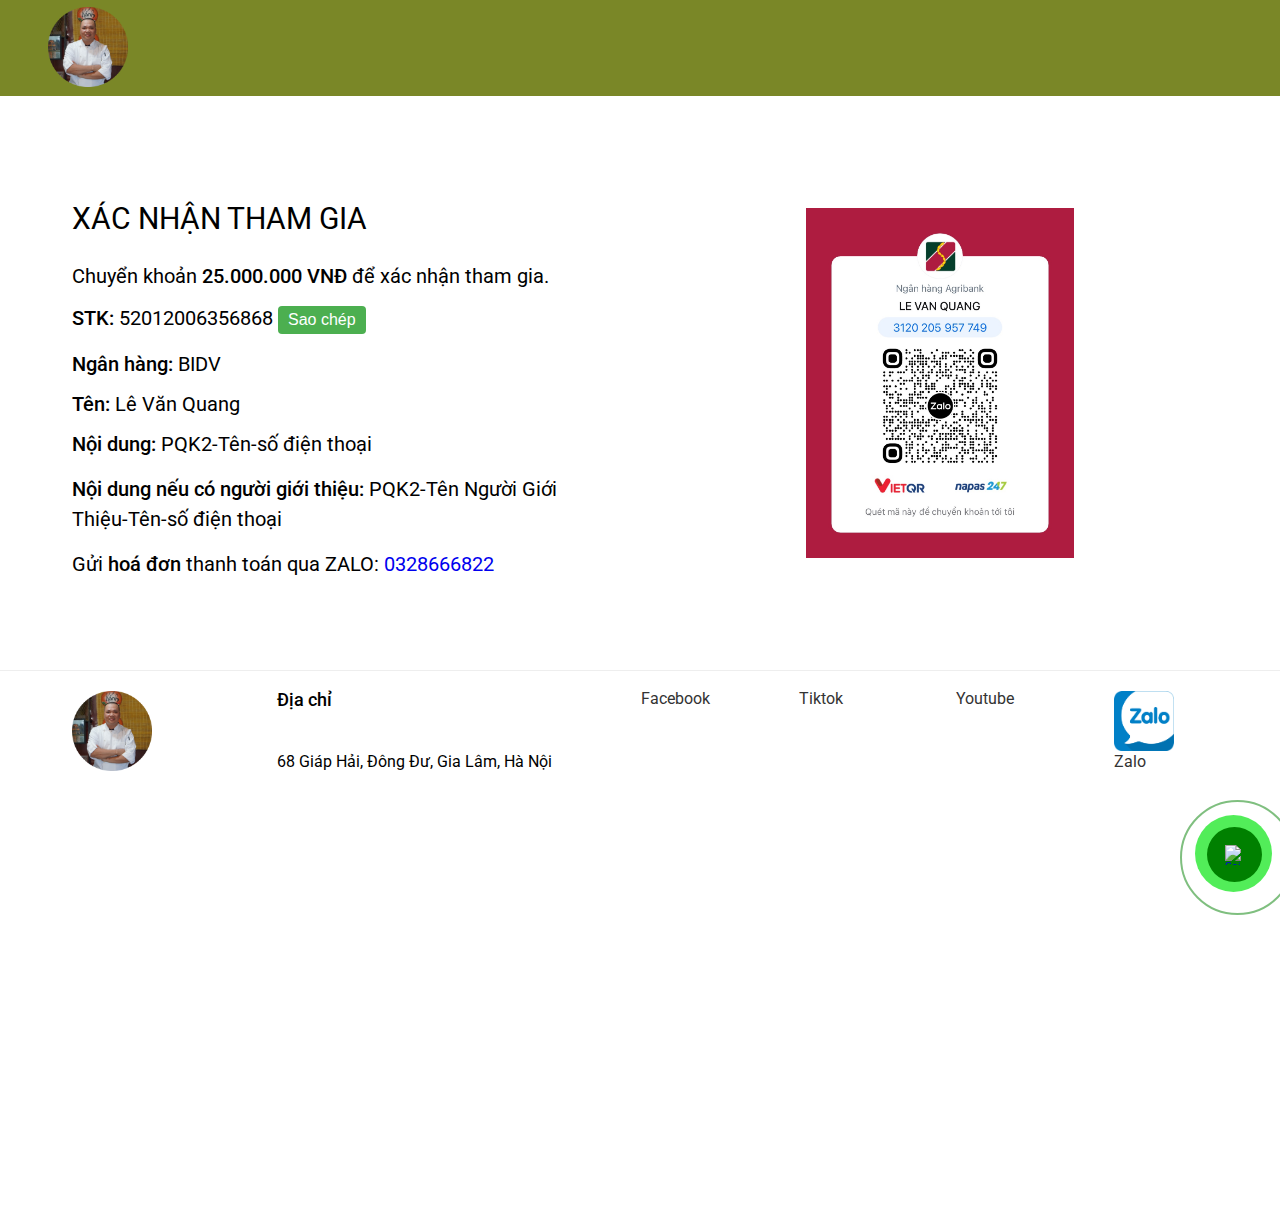
==== commit 3e6c3ffc: "update" ====
--- a/money.html
+++ b/money.html
@@ -70,7 +70,8 @@
             <ul>
               <p class="step-description">XÁC NHẬN THAM GIA</p>
               <p style="font-size: 20px; margin-top: 20px; margin-bottom: 20px">
-                Chuyển khoản <strong>500.000 VNĐ</strong> để xác nhận tham gia.
+                Chuyển khoản <strong>25.000.000 VNĐ</strong> để xác nhận tham
+                gia.
               </p>
               <span style="font-size: 20px">
                 <strong>STK: </strong>52012006356868
@@ -86,10 +87,10 @@
                 <strong>Tên: </strong>Lê Văn Quang
               </p>
               <p style="font-size: 20px; margin-top: 20px">
-                <strong>Nội dung: </strong> PQK1-Tên-số điện thoại
+                <strong>Nội dung: </strong> PQK2-Tên-số điện thoại
               </p>
               <p style="font-size: 20px; margin-top: 20px; line-height: 30px">
-                <strong>Nội dung nếu có người giới thiệu: </strong> PQK1-Tên
+                <strong>Nội dung nếu có người giới thiệu: </strong> PQK2-Tên
                 Người Giới Thiệu-Tên-số điện thoại
               </p>
               <p style="font-size: 20px; margin-top: 20px">
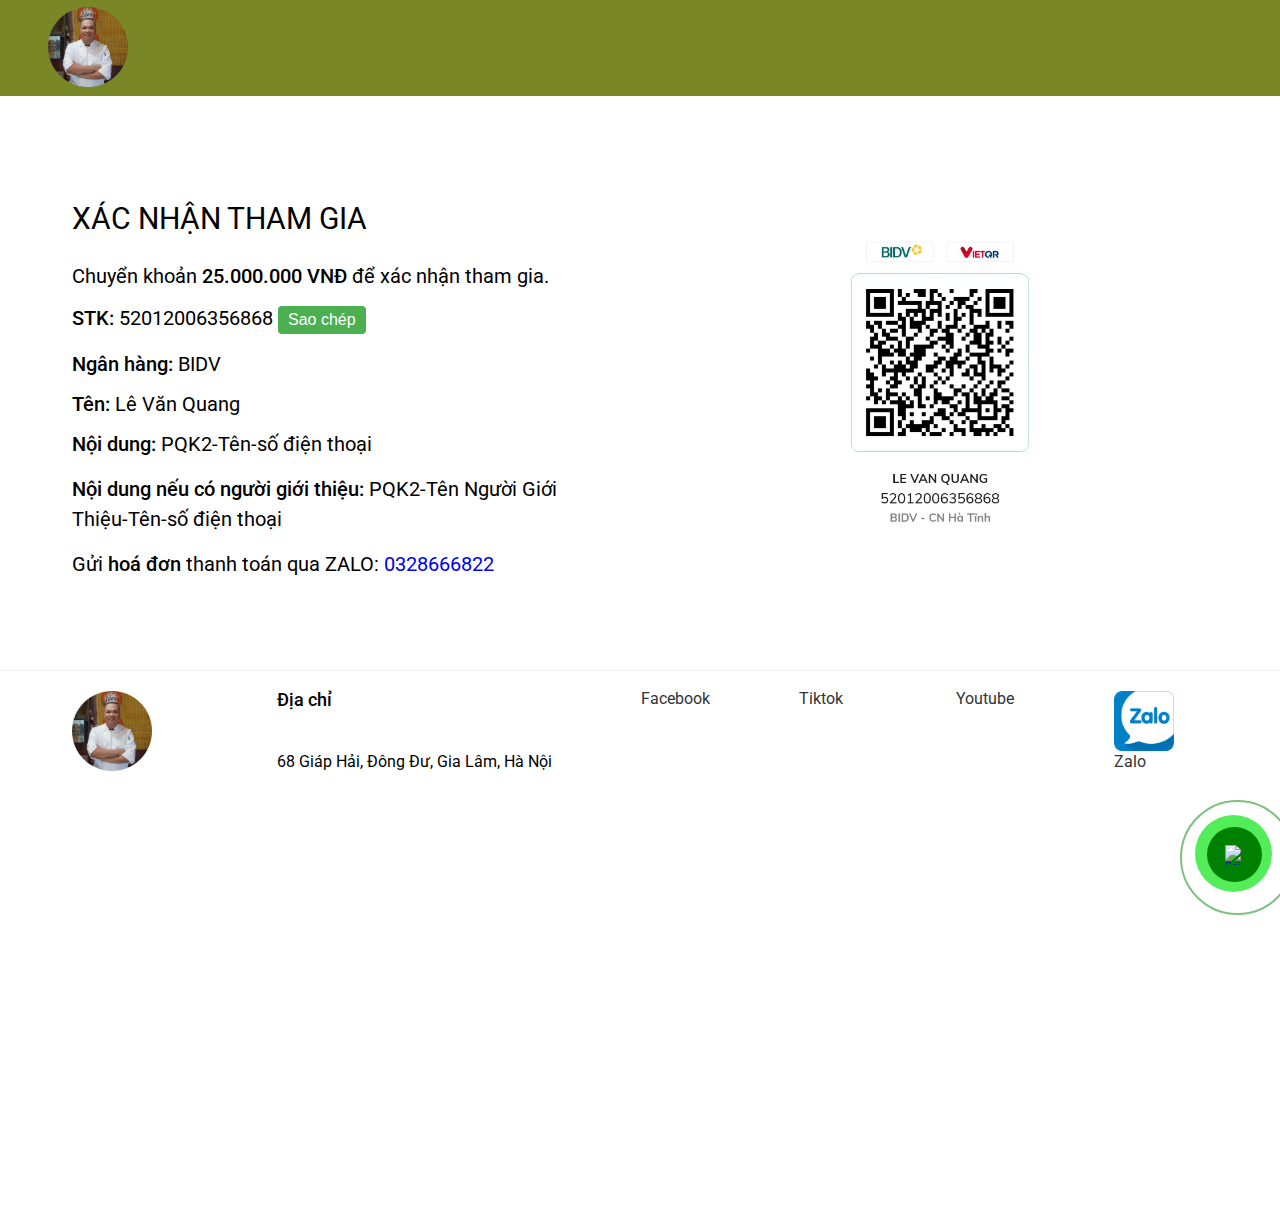
==== commit b103534b: "update" ====
--- a/money.html
+++ b/money.html
@@ -106,7 +106,7 @@
 
           <div class="step-img-box">
             <img
-              src="./img/qrcode.jpg"
+              src="./img/qr2.jpg"
               class="step-img"
               alt="iPhone app
             preferences selection screen"
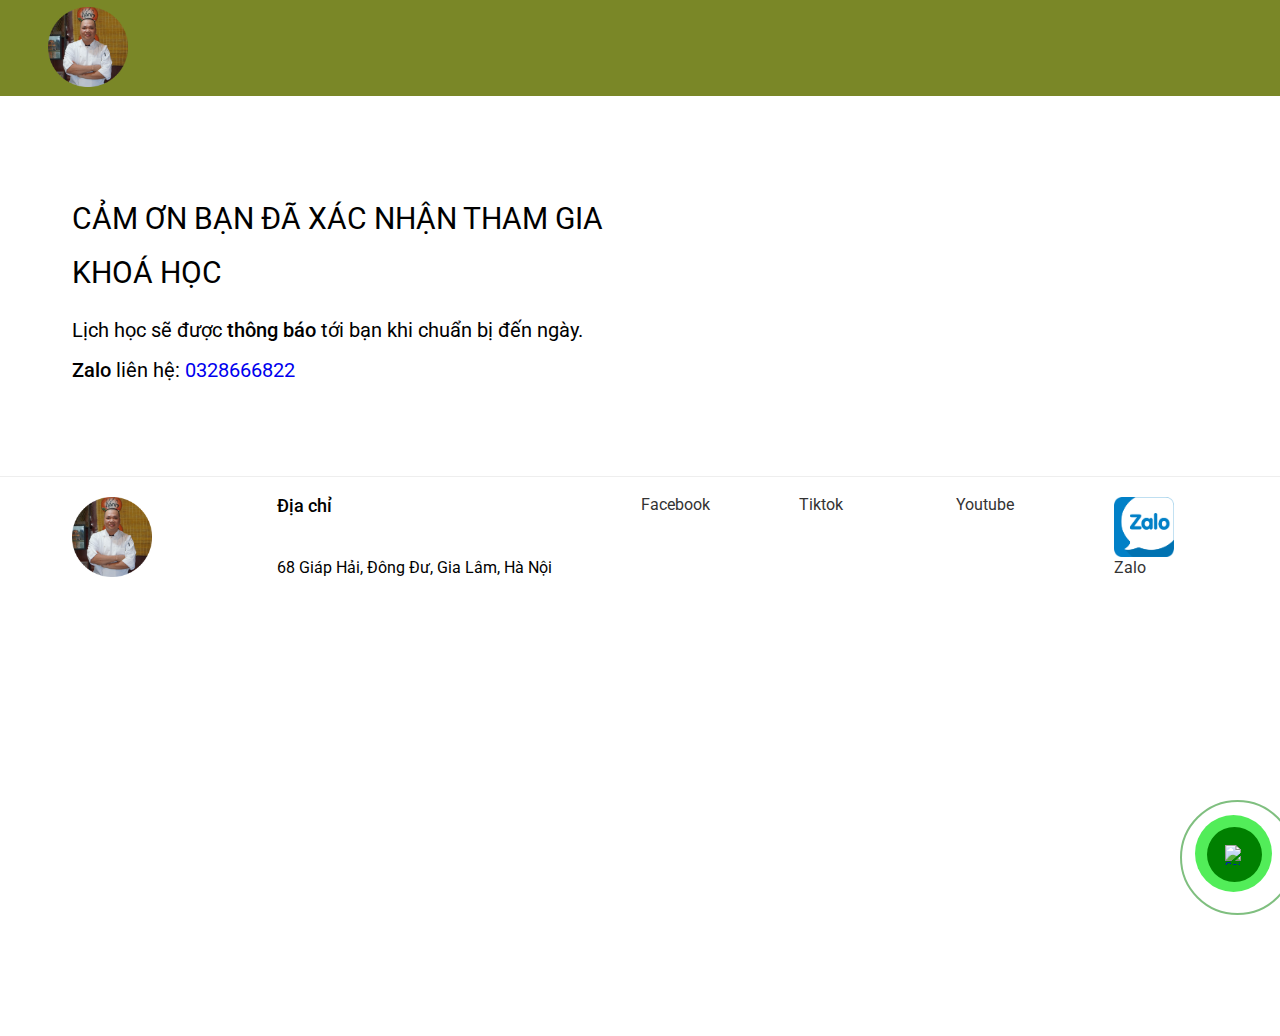
==== commit 0bef39d8: "update" ====
--- a/money.html
+++ b/money.html
@@ -68,33 +68,15 @@
           <!-- STEP 01 -->
           <div class="step-text-box">
             <ul>
-              <p class="step-description">XÁC NHẬN THAM GIA</p>
+              <p class="step-description">
+                CẢM ƠN BẠN ĐÃ XÁC NHẬN THAM GIA KHOÁ HỌC
+              </p>
               <p style="font-size: 20px; margin-top: 20px; margin-bottom: 20px">
-                Chuyển khoản <strong>25.000.000 VNĐ</strong> để xác nhận tham
-                gia.
-              </p>
-              <span style="font-size: 20px">
-                <strong>STK: </strong>52012006356868
-              </span>
-              <button class="copy-button" onclick="copyNumber()">
-                Sao chép
-              </button>
-
-              <p style="font-size: 20px; margin-top: 20px">
-                <strong>Ngân hàng: </strong>BIDV
+                Lịch học sẽ được <strong>thông báo</strong> tới bạn khi chuẩn bị
+                đến ngày.
               </p>
               <p style="font-size: 20px; margin-top: 20px">
-                <strong>Tên: </strong>Lê Văn Quang
-              </p>
-              <p style="font-size: 20px; margin-top: 20px">
-                <strong>Nội dung: </strong> PQK2-Tên-số điện thoại
-              </p>
-              <p style="font-size: 20px; margin-top: 20px; line-height: 30px">
-                <strong>Nội dung nếu có người giới thiệu: </strong> PQK2-Tên
-                Người Giới Thiệu-Tên-số điện thoại
-              </p>
-              <p style="font-size: 20px; margin-top: 20px">
-                Gửi <strong>hoá đơn</strong> thanh toán qua ZALO:
+                <strong>Zalo</strong> liên hệ:
                 <a
                   style="text-decoration: none"
                   href="https://zalo.me/0328666822"
@@ -104,14 +86,14 @@
             </ul>
           </div>
 
-          <div class="step-img-box">
+          <!-- <div class="step-img-box">
             <img
               src="./img/qr2.jpg"
               class="step-img"
               alt="iPhone app
             preferences selection screen"
             />
-          </div>
+          </div> -->
         </div>
       </section>
     </main>
